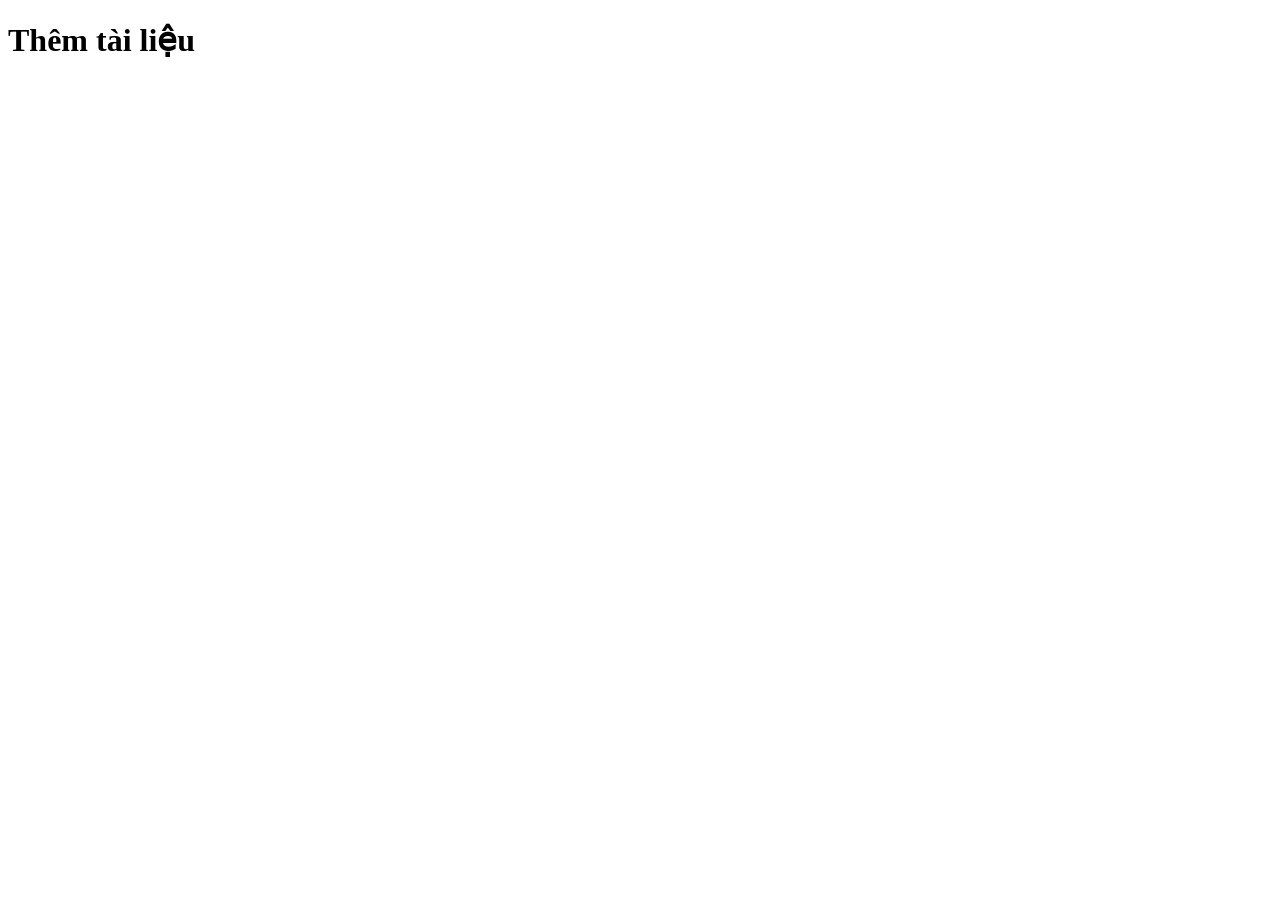
==== add.html @ 049c2d08 "[Khoi-Tao] Cau truc du an, data.js, storage.js, PLAN.md" ====
<!DOCTYPE html>
<html lang="vi">
<head>
  <meta charset="UTF-8">
  <meta name="viewport" content="width=device-width, initial-scale=1">
  <title>Thêm tài liệu - LHU Second Brain</title>
  <link rel="stylesheet" href="css/style.css">
  <link rel="stylesheet" href="css/detail.css">
</head>
<body>
  <!-- Chủ file: Tài. Đây chỉ là khung ban đầu do nhóm trưởng tạo. -->
  <!-- Navbar: copy từ docs/components.md khi Hiền push xong (KB-12) -->
  <header></header>

  <main>
    <h1>Thêm tài liệu</h1>
  </main>

  <footer></footer>

  <!-- Thứ tự nạp script BẮT BUỘC đúng theo mục 8 của PLAN.md; đường dẫn tương đối, không bắt đầu bằng "/" -->
  <script src="js/data.js"></script>
  <script src="js/storage.js"></script>
  <script src="js/add.js"></script>
</body>
</html>
---- css/style.css ----
/* style.css - Chủ file: Hiền. biến :root, layout, card, list, responsive. Tiền tố class: kb- */
---- css/detail.css ----
/* detail.css - Chủ file: Tài. riêng cho trang chi tiết và trang thêm. Tiền tố class: dt- */
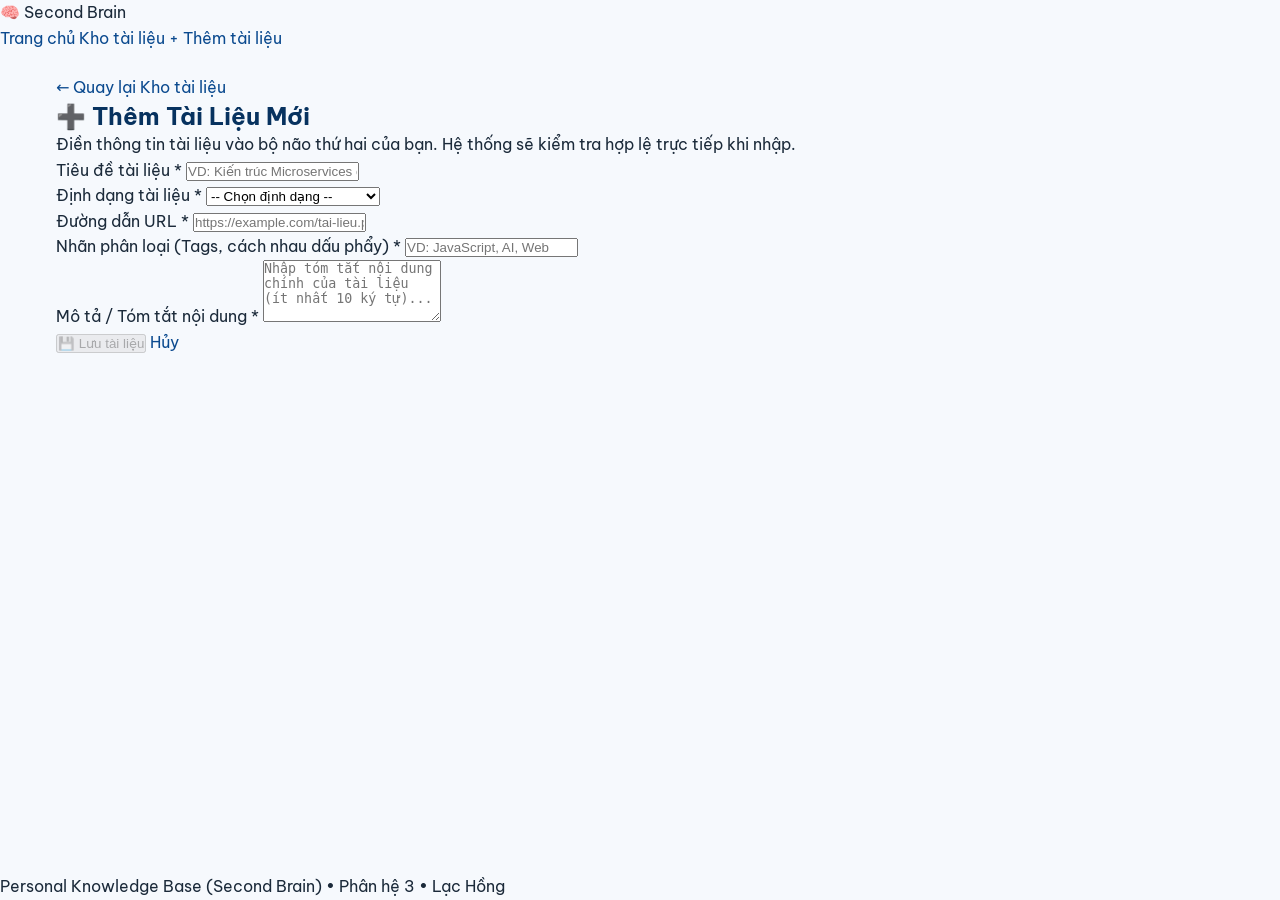
==== commit c42b8e9e: "Add files via upload" ====
--- a/add.html
+++ b/add.html
@@ -1,26 +1,96 @@
 <!DOCTYPE html>
 <html lang="vi">
 <head>
-  <meta charset="UTF-8">
-  <meta name="viewport" content="width=device-width, initial-scale=1">
-  <title>Thêm tài liệu - LHU Second Brain</title>
-  <link rel="stylesheet" href="css/style.css">
-  <link rel="stylesheet" href="css/detail.css">
+    <meta charset="UTF-8">
+    <meta name="viewport" content="width=device-width, initial-scale=1.0">
+    <title>Thêm tài liệu mới - Second Brain</title>
+    <link rel="stylesheet" href="css/style.css">
+    <link rel="stylesheet" href="css/detail.css">
 </head>
 <body>
-  <!-- Chủ file: Tài. Đây chỉ là khung ban đầu do nhóm trưởng tạo. -->
-  <!-- Navbar: copy từ docs/components.md khi Hiền push xong (KB-12) -->
-  <header></header>
+    <!-- Navbar đồng bộ -->
+    <header class="navbar">
+        <div class="logo">🧠 Second Brain</div>
+        <nav class="nav-links">
+            <a href="index.html">Trang chủ</a>
+            <a href="library.html">Kho tài liệu</a>
+            <a href="add.html" class="active">+ Thêm tài liệu</a>
+        </nav>
+    </header>
 
-  <main>
-    <h1>Thêm tài liệu</h1>
-  </main>
+    <main class="dt-container dt-add-container">
+        <div class="dt-breadcrumb">
+            <a href="library.html" class="dt-back-link">← Quay lại Kho tài liệu</a>
+        </div>
 
-  <footer></footer>
+        <section class="dt-card">
+            <h1 class="dt-title">➕ Thêm Tài Liệu Mới</h1>
+            <p class="dt-subtitle">Điền thông tin tài liệu vào bộ não thứ hai của bạn. Hệ thống sẽ kiểm tra hợp lệ trực tiếp khi nhập.</p>
 
-  <!-- Thứ tự nạp script BẮT BUỘC đúng theo mục 8 của PLAN.md; đường dẫn tương đối, không bắt đầu bằng "/" -->
-  <script src="js/data.js"></script>
-  <script src="js/storage.js"></script>
-  <script src="js/add.js"></script>
+            <!-- Form thêm tài liệu (KB-44) -->
+            <form id="dt-add-form" novalidate>
+                <div class="dt-form-grid">
+                    <!-- Tiêu đề (input text) -->
+                    <div class="dt-form-group">
+                        <label for="dt-title-input" class="dt-label">Tiêu đề tài liệu <span class="dt-req">*</span></label>
+                        <input type="text" id="dt-title-input" class="dt-input" required maxlength="150" placeholder="VD: Kiến trúc Microservices căn bản">
+                        <span id="dt-err-title" class="dt-error-msg"></span>
+                    </div>
+
+                    <!-- Định dạng (select) -->
+                    <div class="dt-form-group">
+                        <label for="dt-format-select" class="dt-label">Định dạng tài liệu <span class="dt-req">*</span></label>
+                        <select id="dt-format-select" class="dt-input" required>
+                            <option value="">-- Chọn định dạng --</option>
+                            <option value="PDF">📄 Tài liệu PDF</option>
+                            <option value="Video">🎥 Video bài giảng</option>
+                            <option value="Link">🔗 Liên kết bài viết (Link)</option>
+                        </select>
+                        <span id="dt-err-format" class="dt-error-msg"></span>
+                    </div>
+
+                    <!-- Đường dẫn URL (input url + Regex) -->
+                    <div class="dt-form-group">
+                        <label for="dt-url-input" class="dt-label">Đường dẫn URL <span class="dt-req">*</span></label>
+                        <input type="url" id="dt-url-input" class="dt-input" required maxlength="300" placeholder="https://example.com/tai-lieu.pdf">
+                        <span id="dt-err-url" class="dt-error-msg"></span>
+                    </div>
+
+                    <!-- Nhãn Tags (input text) -->
+                    <div class="dt-form-group">
+                        <label for="dt-tags-input" class="dt-label">Nhãn phân loại (Tags, cách nhau dấu phẩy) <span class="dt-req">*</span></label>
+                        <input type="text" id="dt-tags-input" class="dt-input" required maxlength="100" placeholder="VD: JavaScript, AI, Web">
+                        <span id="dt-err-tags" class="dt-error-msg"></span>
+                    </div>
+                </div>
+
+                <!-- Mô tả / Tóm tắt (textarea) -->
+                <div class="dt-form-group">
+                    <label for="dt-desc-textarea" class="dt-label">Mô tả / Tóm tắt nội dung <span class="dt-req">*</span></label>
+                    <textarea id="dt-desc-textarea" class="dt-textarea" rows="4" required maxlength="500" placeholder="Nhập tóm tắt nội dung chính của tài liệu (ít nhất 10 ký tự)..."></textarea>
+                    <span id="dt-err-desc" class="dt-error-msg"></span>
+                </div>
+
+                <div class="dt-form-actions">
+                    <!-- Nút Lưu bị vô hiệu cho đến khi form hợp lệ (KB-44) -->
+                    <button type="submit" id="dt-submit-doc-btn" class="dt-btn dt-btn-primary" disabled>
+                        💾 Lưu tài liệu
+                    </button>
+                    <a href="library.html" class="dt-btn dt-btn-outline">Hủy</a>
+                </div>
+            </form>
+        </section>
+    </main>
+
+    <div id="dt-toast" class="dt-toast" role="status" aria-live="polite"></div>
+
+    <footer class="footer">
+        <p>Personal Knowledge Base (Second Brain) • Phân hệ 3 • Lạc Hồng</p>
+    </footer>
+
+    <!-- Nạp script đúng thứ tự mục 8 PLAN.md -->
+    <script src="js/data.js"></script>
+    <script src="js/storage.js"></script>
+    <script src="js/add.js"></script>
 </body>
 </html>
--- a/css/style.css
+++ b/css/style.css
@@ -1 +1,100 @@
-/* style.css - Chủ file: Hiền. biến :root, layout, card, list, responsive. Tiền tố class: kb- */
+/* KB-11/14/15/16/17/18 · style.css (Hiền) · tiền tố class: kb- */
+@import url('https://fonts.googleapis.com/css2?family=Be+Vietnam+Pro:wght@400;500;600;700&display=swap');
+:root{
+  --kb-primary:#0b4a8f; --kb-primary-dark:#07325f; --kb-accent:#1e88e5; --kb-tint:#e8f1fb;
+  --kb-bg:#f6f9fd; --kb-surface:#fff; --kb-text:#1b2a3a; --kb-muted:#5f7185; --kb-border:#d5e1ee;
+  --kb-pdf:#c62828; --kb-video:#6a1b9a; --kb-link:#00796b;
+  --kb-ok:#2e7d32; --kb-err:#c62828;
+  --kb-radius:10px; --kb-radius-sm:6px; --kb-shadow:0 2px 8px rgba(11,74,143,.10); --kb-shadow-lg:0 8px 20px rgba(11,74,143,.18);
+  --kb-s1:.5rem; --kb-s2:1rem; --kb-s3:1.5rem; --kb-s4:2.5rem;
+  --kb-font:'Be Vietnam Pro',system-ui,-apple-system,'Segoe UI',Roboto,sans-serif;
+}
+*,*::before,*::after{box-sizing:border-box;margin:0;padding:0}
+body{font-family:var(--kb-font);color:var(--kb-text);background:var(--kb-bg);line-height:1.6;min-height:100vh;display:flex;flex-direction:column}
+main{flex:1;width:100%;max-width:1200px;margin:0 auto;padding:var(--kb-s3) var(--kb-s2)}
+a{color:var(--kb-primary);text-decoration:none} img{max-width:100%;display:block}
+h1,h2,h3{line-height:1.3;color:var(--kb-primary-dark)} h2{font-size:1.35rem;margin-bottom:var(--kb-s2)}
+:focus-visible{outline:3px solid var(--kb-accent);outline-offset:2px}
+
+/* Navbar */
+.kb-header{background:var(--kb-primary);position:sticky;top:0;z-index:50}
+.kb-nav{max-width:1200px;margin:0 auto;padding:.75rem var(--kb-s2);display:flex;align-items:center;justify-content:space-between;flex-wrap:wrap}
+.kb-brand{color:#fff;font-weight:700;font-size:1.15rem}
+.kb-nav__toggle{display:none}
+.kb-nav__burger{display:none;color:#fff;font-size:1.6rem;cursor:pointer;min-width:44px;min-height:44px;text-align:center;line-height:44px}
+.kb-nav__menu{display:flex;gap:var(--kb-s1);list-style:none}
+.kb-nav__menu a{color:#dbe9f8;padding:.5rem .9rem;border-radius:var(--kb-radius-sm);display:block;transition:background .2s}
+.kb-nav__menu a:hover,.kb-nav__menu a.kb-active{background:var(--kb-primary-dark);color:#fff}
+.kb-footer{background:var(--kb-primary-dark);color:#cfe0f3;text-align:center;padding:var(--kb-s3) var(--kb-s2);font-size:.9rem}
+
+/* Hero + widget (trang chủ) */
+.kb-hero{background:linear-gradient(135deg,var(--kb-primary),var(--kb-accent));color:#fff;border-radius:var(--kb-radius);padding:var(--kb-s4) var(--kb-s3);margin-bottom:var(--kb-s3)}
+.kb-hero h1{color:#fff;font-size:1.9rem;margin-bottom:var(--kb-s1)}
+.kb-hero p{margin-bottom:var(--kb-s2);max-width:60ch}
+.kb-hero__search{display:flex;gap:var(--kb-s1);max-width:560px}
+.kb-widgets{display:grid;grid-template-columns:repeat(3,1fr);gap:var(--kb-s3)}
+.kb-widget{background:var(--kb-surface);border:1px solid var(--kb-border);border-radius:var(--kb-radius);padding:var(--kb-s2);box-shadow:var(--kb-shadow)}
+.kb-widget ul{list-style:none;display:grid;gap:var(--kb-s1)}
+.kb-widget li{padding:.4rem 0;border-bottom:1px solid var(--kb-border)}
+
+/* Thanh công cụ */
+.kb-toolbar{display:flex;gap:var(--kb-s1);flex-wrap:wrap;align-items:center;background:var(--kb-surface);border:1px solid var(--kb-border);border-radius:var(--kb-radius);padding:var(--kb-s2);margin-bottom:var(--kb-s2)}
+.kb-input,.kb-select{font:inherit;padding:.6rem .8rem;border:1px solid var(--kb-border);border-radius:var(--kb-radius-sm);background:#fff;min-height:44px}
+.kb-input{flex:1 1 240px} .kb-input:focus,.kb-select:focus{border-color:var(--kb-accent)}
+.kb-btn{font:inherit;font-weight:600;padding:.6rem 1.1rem;min-height:44px;border:0;border-radius:var(--kb-radius-sm);background:var(--kb-primary);color:#fff;cursor:pointer;transition:background .2s}
+.kb-btn:hover{background:var(--kb-primary-dark)} .kb-btn:disabled{opacity:.5;cursor:not-allowed}
+.kb-btn--ghost{background:var(--kb-tint);color:var(--kb-primary)} .kb-btn--ghost:hover{background:var(--kb-border)}
+.kb-btn--active{background:var(--kb-primary);color:#fff}
+.kb-view-toggle{display:flex;gap:4px}
+.kb-result-count{color:var(--kb-muted);margin:var(--kb-s1) 0 var(--kb-s2)}
+
+/* Chip tag */
+.kb-chips{display:flex;flex-wrap:wrap;gap:var(--kb-s1);margin-bottom:var(--kb-s1)}
+.kb-chip{font:inherit;font-size:.85rem;padding:.35rem .85rem;min-height:36px;border:1px solid var(--kb-border);border-radius:999px;background:#fff;color:var(--kb-primary);cursor:pointer;transition:all .2s}
+.kb-chip:hover{background:var(--kb-tint);border-color:var(--kb-accent)}
+.kb-chip--active{background:var(--kb-primary);border-color:var(--kb-primary);color:#fff}
+
+/* Badge định dạng */
+.kb-badge{display:inline-block;font-size:.75rem;font-weight:700;padding:.15rem .6rem;border-radius:4px;color:#fff;background:var(--kb-primary)}
+.kb-badge--pdf{background:var(--kb-pdf)} .kb-badge--video{background:var(--kb-video)} .kb-badge--link{background:var(--kb-link)}
+
+/* Card view (mặc định) – CSS Grid */
+.kb-doc-container{display:grid;grid-template-columns:repeat(3,1fr);gap:var(--kb-s3)}
+.kb-card{background:var(--kb-surface);border:1px solid var(--kb-border);border-radius:var(--kb-radius);padding:var(--kb-s2);box-shadow:var(--kb-shadow);display:flex;flex-direction:column;gap:var(--kb-s1);transition:transform .2s,box-shadow .2s}
+.kb-card:hover{transform:translateY(-3px);box-shadow:var(--kb-shadow-lg)}
+.kb-card__title{font-size:1.05rem} .kb-card__title a{color:inherit}
+.kb-card__desc{color:var(--kb-muted);font-size:.92rem;display:-webkit-box;-webkit-line-clamp:2;-webkit-box-orient:vertical;overflow:hidden}
+.kb-card__tags{list-style:none;display:flex;flex-wrap:wrap;gap:4px}
+.kb-tag{font-size:.75rem;background:var(--kb-tint);color:var(--kb-primary);padding:.1rem .55rem;border-radius:999px}
+.kb-card__meta{margin-top:auto;display:flex;justify-content:space-between;font-size:.8rem;color:var(--kb-muted)}
+
+/* List view (Flexbox) – thêm class lên #doc-container */
+.kb-doc-container.kb-view-list{display:flex;flex-direction:column;gap:var(--kb-s1)}
+.kb-view-list .kb-card{flex-direction:row;align-items:center;flex-wrap:wrap;gap:var(--kb-s2);padding:.75rem var(--kb-s2)}
+.kb-view-list .kb-card__title{flex:1 1 220px;min-width:0}
+.kb-view-list .kb-card__desc{display:none}
+.kb-view-list .kb-card__meta{margin-top:0;gap:var(--kb-s2);justify-content:flex-start}
+.kb-view-list .kb-card:hover{transform:none}
+
+/* Trạng thái rỗng + toast */
+.kb-empty{grid-column:1/-1;text-align:center;padding:var(--kb-s4) var(--kb-s2);background:var(--kb-surface);border:2px dashed var(--kb-border);border-radius:var(--kb-radius);color:var(--kb-muted)}
+.kb-empty p{margin-bottom:var(--kb-s2)}
+.kb-toast{position:fixed;bottom:1.25rem;left:50%;transform:translateX(-50%);padding:.75rem 1.25rem;border-radius:var(--kb-radius-sm);color:#fff;box-shadow:var(--kb-shadow-lg);z-index:100;animation:kb-pop .25s ease}
+.kb-toast--success{background:var(--kb-ok)} .kb-toast--error{background:var(--kb-err)}
+@keyframes kb-pop{from{opacity:0;transform:translate(-50%,10px)}to{opacity:1;transform:translate(-50%,0)}}
+@media (prefers-reduced-motion:reduce){*{transition:none!important;animation:none!important}}
+
+/* Responsive */
+@media (max-width:1024px){.kb-doc-container{grid-template-columns:repeat(2,1fr)}.kb-widgets{grid-template-columns:1fr 1fr}}
+@media (max-width:768px){
+  .kb-nav__burger{display:block}
+  .kb-nav__menu{display:none;flex-direction:column;width:100%;padding-top:var(--kb-s1)}
+  .kb-nav__toggle:checked ~ .kb-nav__menu{display:flex}
+  .kb-toolbar{flex-direction:column;align-items:stretch}
+  .kb-view-toggle .kb-btn{flex:1}
+}
+@media (max-width:600px){
+  .kb-doc-container,.kb-widgets{grid-template-columns:1fr}
+  .kb-hero{padding:var(--kb-s3) var(--kb-s2)} .kb-hero h1{font-size:1.5rem}
+  .kb-hero__search{flex-direction:column}
+}
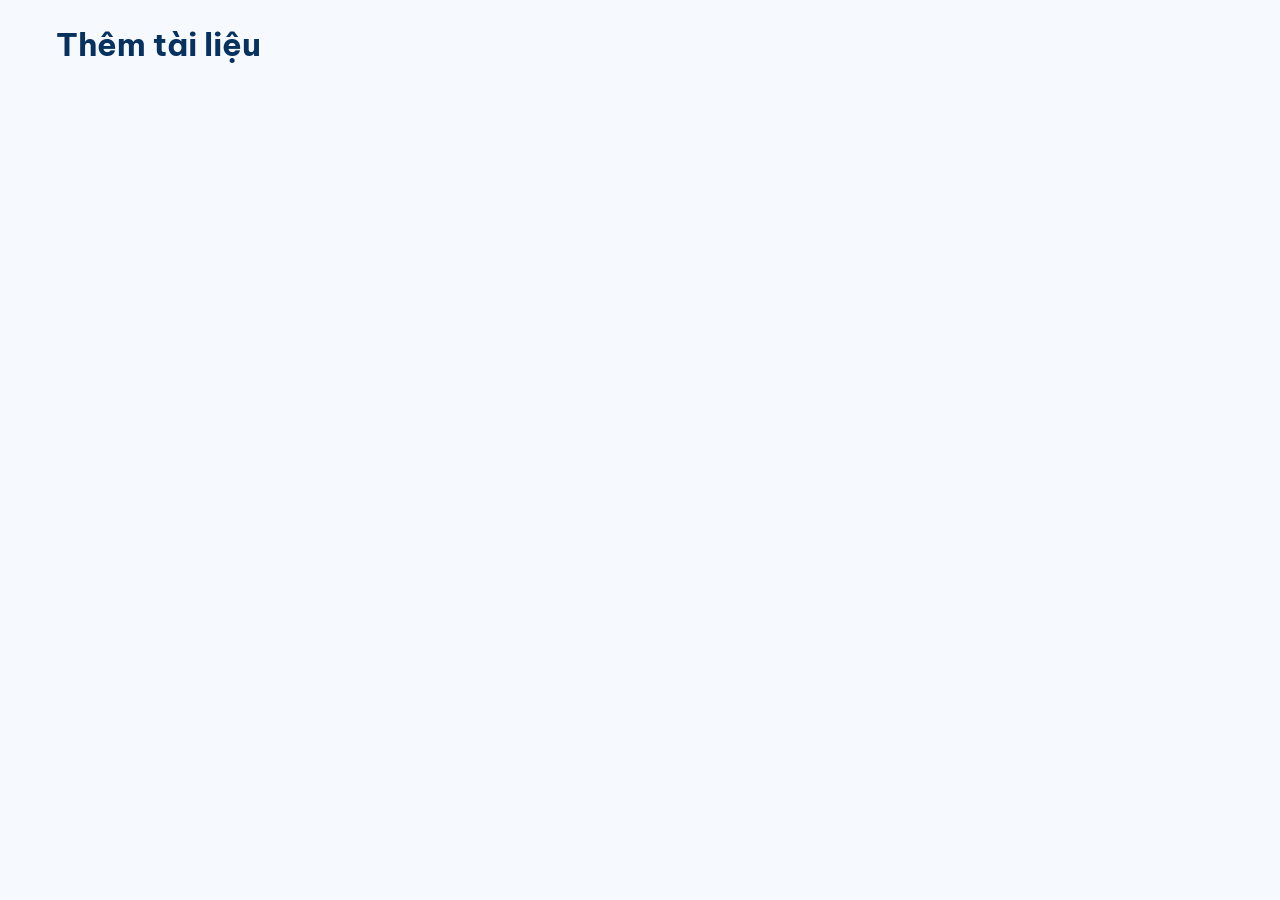
==== commit 45bfac48: "Giải quyết xung đột khi merge main (KB-10 → KB-13)" ====
--- a/add.html
+++ b/add.html
@@ -1,96 +1,26 @@
 <!DOCTYPE html>
 <html lang="vi">
 <head>
-    <meta charset="UTF-8">
-    <meta name="viewport" content="width=device-width, initial-scale=1.0">
-    <title>Thêm tài liệu mới - Second Brain</title>
-    <link rel="stylesheet" href="css/style.css">
-    <link rel="stylesheet" href="css/detail.css">
+  <meta charset="UTF-8">
+  <meta name="viewport" content="width=device-width, initial-scale=1">
+  <title>Thêm tài liệu - LHU Second Brain</title>
+  <link rel="stylesheet" href="css/style.css">
+  <link rel="stylesheet" href="css/detail.css">
 </head>
 <body>
-    <!-- Navbar đồng bộ -->
-    <header class="navbar">
-        <div class="logo">🧠 Second Brain</div>
-        <nav class="nav-links">
-            <a href="index.html">Trang chủ</a>
-            <a href="library.html">Kho tài liệu</a>
-            <a href="add.html" class="active">+ Thêm tài liệu</a>
-        </nav>
-    </header>
+  <!-- Chủ file: Tài. Đây chỉ là khung ban đầu do nhóm trưởng tạo. -->
+  <!-- Navbar: copy từ docs/components.md khi Hiền push xong (KB-12) -->
+  <header></header>
 
-    <main class="dt-container dt-add-container">
-        <div class="dt-breadcrumb">
-            <a href="library.html" class="dt-back-link">← Quay lại Kho tài liệu</a>
-        </div>
+  <main>
+    <h1>Thêm tài liệu</h1>
+  </main>
 
-        <section class="dt-card">
-            <h1 class="dt-title">➕ Thêm Tài Liệu Mới</h1>
-            <p class="dt-subtitle">Điền thông tin tài liệu vào bộ não thứ hai của bạn. Hệ thống sẽ kiểm tra hợp lệ trực tiếp khi nhập.</p>
+  <footer></footer>
 
-            <!-- Form thêm tài liệu (KB-44) -->
-            <form id="dt-add-form" novalidate>
-                <div class="dt-form-grid">
-                    <!-- Tiêu đề (input text) -->
-                    <div class="dt-form-group">
-                        <label for="dt-title-input" class="dt-label">Tiêu đề tài liệu <span class="dt-req">*</span></label>
-                        <input type="text" id="dt-title-input" class="dt-input" required maxlength="150" placeholder="VD: Kiến trúc Microservices căn bản">
-                        <span id="dt-err-title" class="dt-error-msg"></span>
-                    </div>
-
-                    <!-- Định dạng (select) -->
-                    <div class="dt-form-group">
-                        <label for="dt-format-select" class="dt-label">Định dạng tài liệu <span class="dt-req">*</span></label>
-                        <select id="dt-format-select" class="dt-input" required>
-                            <option value="">-- Chọn định dạng --</option>
-                            <option value="PDF">📄 Tài liệu PDF</option>
-                            <option value="Video">🎥 Video bài giảng</option>
-                            <option value="Link">🔗 Liên kết bài viết (Link)</option>
-                        </select>
-                        <span id="dt-err-format" class="dt-error-msg"></span>
-                    </div>
-
-                    <!-- Đường dẫn URL (input url + Regex) -->
-                    <div class="dt-form-group">
-                        <label for="dt-url-input" class="dt-label">Đường dẫn URL <span class="dt-req">*</span></label>
-                        <input type="url" id="dt-url-input" class="dt-input" required maxlength="300" placeholder="https://example.com/tai-lieu.pdf">
-                        <span id="dt-err-url" class="dt-error-msg"></span>
-                    </div>
-
-                    <!-- Nhãn Tags (input text) -->
-                    <div class="dt-form-group">
-                        <label for="dt-tags-input" class="dt-label">Nhãn phân loại (Tags, cách nhau dấu phẩy) <span class="dt-req">*</span></label>
-                        <input type="text" id="dt-tags-input" class="dt-input" required maxlength="100" placeholder="VD: JavaScript, AI, Web">
-                        <span id="dt-err-tags" class="dt-error-msg"></span>
-                    </div>
-                </div>
-
-                <!-- Mô tả / Tóm tắt (textarea) -->
-                <div class="dt-form-group">
-                    <label for="dt-desc-textarea" class="dt-label">Mô tả / Tóm tắt nội dung <span class="dt-req">*</span></label>
-                    <textarea id="dt-desc-textarea" class="dt-textarea" rows="4" required maxlength="500" placeholder="Nhập tóm tắt nội dung chính của tài liệu (ít nhất 10 ký tự)..."></textarea>
-                    <span id="dt-err-desc" class="dt-error-msg"></span>
-                </div>
-
-                <div class="dt-form-actions">
-                    <!-- Nút Lưu bị vô hiệu cho đến khi form hợp lệ (KB-44) -->
-                    <button type="submit" id="dt-submit-doc-btn" class="dt-btn dt-btn-primary" disabled>
-                        💾 Lưu tài liệu
-                    </button>
-                    <a href="library.html" class="dt-btn dt-btn-outline">Hủy</a>
-                </div>
-            </form>
-        </section>
-    </main>
-
-    <div id="dt-toast" class="dt-toast" role="status" aria-live="polite"></div>
-
-    <footer class="footer">
-        <p>Personal Knowledge Base (Second Brain) • Phân hệ 3 • Lạc Hồng</p>
-    </footer>
-
-    <!-- Nạp script đúng thứ tự mục 8 PLAN.md -->
-    <script src="js/data.js"></script>
-    <script src="js/storage.js"></script>
-    <script src="js/add.js"></script>
+  <!-- Thứ tự nạp script BẮT BUỘC đúng theo mục 8 của PLAN.md; đường dẫn tương đối, không bắt đầu bằng "/" -->
+  <script src="js/data.js"></script>
+  <script src="js/storage.js"></script>
+  <script src="js/add.js"></script>
 </body>
 </html>
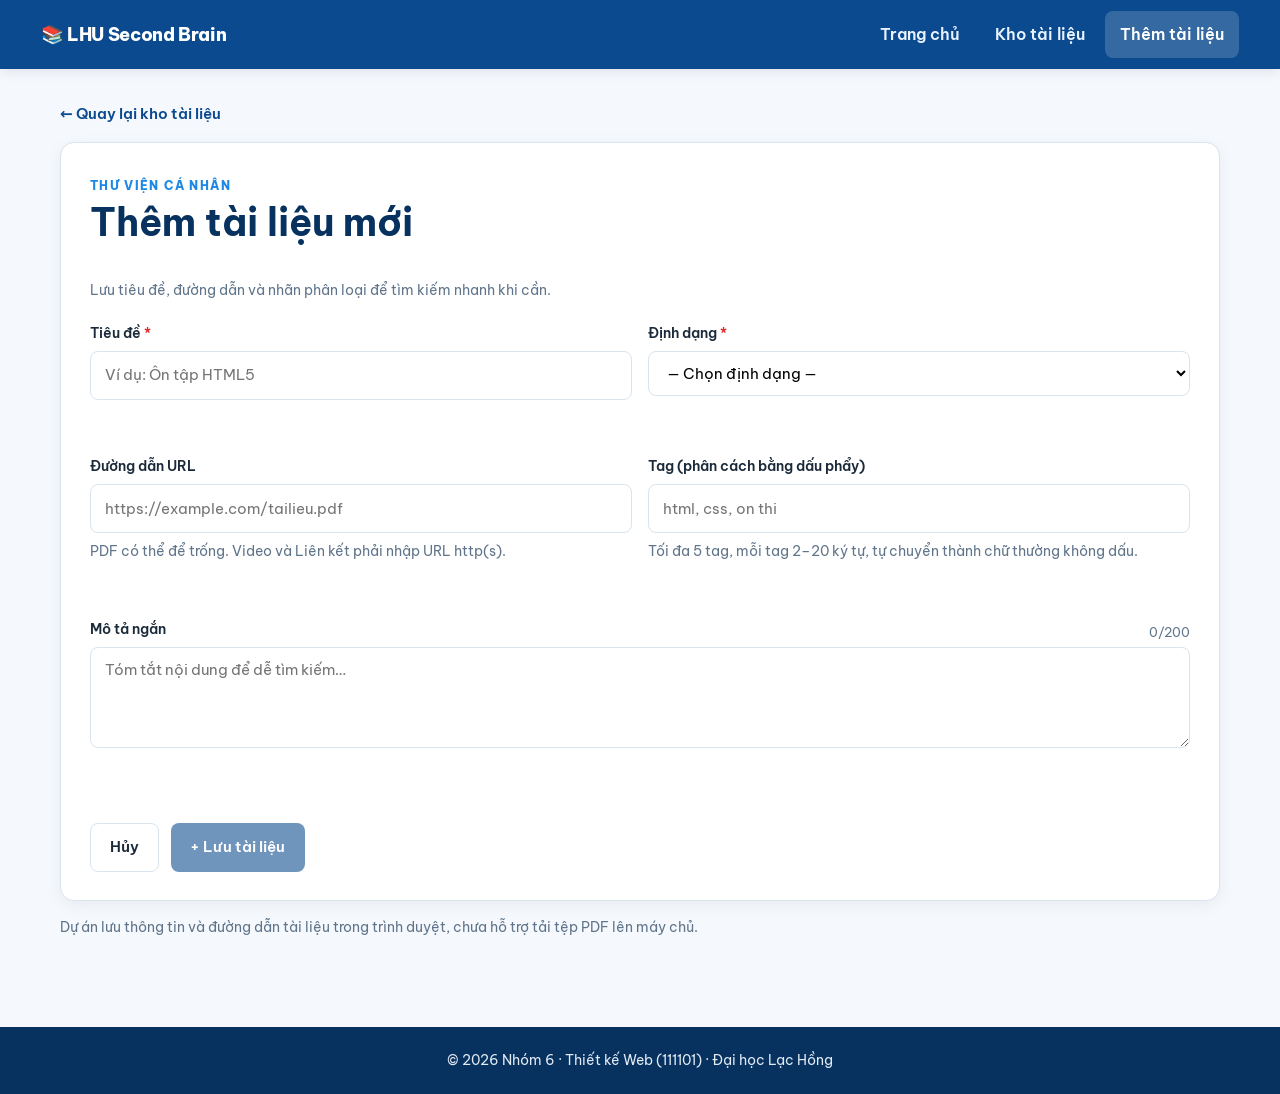
==== commit 4b51dfeb: "sua html" ====
--- a/add.html
+++ b/add.html
@@ -3,22 +3,78 @@
 <head>
   <meta charset="UTF-8">
   <meta name="viewport" content="width=device-width, initial-scale=1">
-  <title>Thêm tài liệu - LHU Second Brain</title>
+  <meta name="description" content="Thêm PDF, video hoặc liên kết học tập vào kho tài liệu cá nhân.">
+  <title>Thêm tài liệu | LHU Second Brain</title>
   <link rel="stylesheet" href="css/style.css">
   <link rel="stylesheet" href="css/detail.css">
 </head>
 <body>
-  <!-- Chủ file: Tài. Đây chỉ là khung ban đầu do nhóm trưởng tạo. -->
-  <!-- Navbar: copy từ docs/components.md khi Hiền push xong (KB-12) -->
-  <header></header>
-
+  <header class="kb-header">
+    <nav class="kb-nav" aria-label="Điều hướng chính">
+      <a class="kb-brand" href="index.html">📚 LHU Second Brain</a>
+      <input type="checkbox" class="kb-nav__toggle" id="kb-nav-toggle" aria-label="Hiển thị menu điều hướng">
+      <label class="kb-nav__burger" for="kb-nav-toggle" aria-hidden="true">☰</label>
+      <ul class="kb-nav__menu">
+        <li><a href="index.html">Trang chủ</a></li>
+        <li><a href="library.html">Kho tài liệu</a></li>
+        <li><a href="add.html" class="kb-active" aria-current="page">Thêm tài liệu</a></li>
+      </ul>
+    </nav>
+  </header>
   <main>
-    <h1>Thêm tài liệu</h1>
+    <div class="dt-container dt-add-container">
+      <nav class="dt-breadcrumb" aria-label="Đường dẫn trang"><a class="dt-back-link" href="library.html">← Quay lại kho tài liệu</a></nav>
+      <section class="dt-card" aria-labelledby="dt-add-heading">
+        <span class="kb-section-label">THƯ VIỆN CÁ NHÂN</span>
+        <h1 id="dt-add-heading">Thêm tài liệu mới</h1>
+        <p class="dt-subtitle">Lưu tiêu đề, đường dẫn và nhãn phân loại để tìm kiếm nhanh khi cần.</p>
+        <form id="dt-add-form" novalidate>
+          <div class="dt-form-grid">
+            <div class="dt-form-group">
+              <label class="dt-label" for="dt-title-input">Tiêu đề <span class="dt-req">*</span></label>
+              <input id="dt-title-input" name="title" class="dt-input" type="text" minlength="3" maxlength="100" placeholder="Ví dụ: Ôn tập HTML5" required>
+              <p id="dt-err-title" class="dt-error-msg" role="alert"></p>
+            </div>
+            <div class="dt-form-group">
+              <label class="dt-label" for="dt-format-select">Định dạng <span class="dt-req">*</span></label>
+              <select id="dt-format-select" name="type" class="dt-input" required>
+                <option value="">— Chọn định dạng —</option>
+                <option value="pdf">PDF</option>
+                <option value="video">Video</option>
+                <option value="link">Liên kết</option>
+              </select>
+              <p id="dt-err-format" class="dt-error-msg" role="alert"></p>
+            </div>
+            <div class="dt-form-group">
+              <label class="dt-label" for="dt-url-input">Đường dẫn URL <span id="dt-url-req" class="dt-req"></span></label>
+              <input id="dt-url-input" name="url" class="dt-input" type="url" maxlength="2000" inputmode="url" placeholder="https://example.com/tailieu.pdf">
+              <p class="dt-field-hint">PDF có thể để trống. Video và Liên kết phải nhập URL http(s).</p>
+              <p id="dt-err-url" class="dt-error-msg" role="alert"></p>
+            </div>
+            <div class="dt-form-group">
+              <label class="dt-label" for="dt-tags-input">Tag (phân cách bằng dấu phẩy)</label>
+              <input id="dt-tags-input" name="tags" class="dt-input" type="text" maxlength="200" placeholder="html, css, on thi">
+              <p class="dt-field-hint">Tối đa 5 tag, mỗi tag 2–20 ký tự, tự chuyển thành chữ thường không dấu.</p>
+              <p id="dt-err-tags" class="dt-error-msg" role="alert"></p>
+            </div>
+          </div>
+          <div class="dt-form-group">
+            <div class="dt-field-head"><label class="dt-label" for="dt-desc-textarea">Mô tả ngắn</label><span id="dt-desc-counter" class="dt-counter">0/200</span></div>
+            <textarea id="dt-desc-textarea" name="description" class="dt-textarea" maxlength="200" rows="4" placeholder="Tóm tắt nội dung để dễ tìm kiếm…"></textarea>
+            <p id="dt-err-desc" class="dt-error-msg" role="alert"></p>
+          </div>
+          <p id="dt-form-message" class="dt-form-message" role="status" aria-live="polite"></p>
+          <div class="dt-form-actions">
+            <a class="dt-btn dt-btn-outline" href="library.html">Hủy</a>
+            <button class="dt-btn dt-btn-primary" id="dt-submit-doc-btn" type="submit" disabled>+ Lưu tài liệu</button>
+          </div>
+        </form>
+      </section>
+      <p class="dt-field-hint dt-add-note">Dự án lưu thông tin và đường dẫn tài liệu trong trình duyệt, chưa hỗ trợ tải tệp PDF lên máy chủ.</p>
+    </div>
   </main>
-
-  <footer></footer>
-
-  <!-- Thứ tự nạp script BẮT BUỘC đúng theo mục 8 của PLAN.md; đường dẫn tương đối, không bắt đầu bằng "/" -->
+  <div id="dt-toast" class="dt-toast" role="status" aria-live="polite"></div>
+  <footer class="kb-footer"><p>© 2026 Nhóm 6 · Thiết kế Web (111101) · Đại học Lạc Hồng</p></footer>
   <script src="js/data.js"></script>
   <script src="js/storage.js"></script>
   <script src="js/add.js"></script>
--- a/css/style.css
+++ b/css/style.css
@@ -1,100 +1,128 @@
-/* KB-11/14/15/16/17/18 · style.css (Hiền) · tiền tố class: kb- */
-@import url('https://fonts.googleapis.com/css2?family=Be+Vietnam+Pro:wght@400;500;600;700&display=swap');
-:root{
-  --kb-primary:#0b4a8f; --kb-primary-dark:#07325f; --kb-accent:#1e88e5; --kb-tint:#e8f1fb;
-  --kb-bg:#f6f9fd; --kb-surface:#fff; --kb-text:#1b2a3a; --kb-muted:#5f7185; --kb-border:#d5e1ee;
-  --kb-pdf:#c62828; --kb-video:#6a1b9a; --kb-link:#00796b;
-  --kb-ok:#2e7d32; --kb-err:#c62828;
-  --kb-radius:10px; --kb-radius-sm:6px; --kb-shadow:0 2px 8px rgba(11,74,143,.10); --kb-shadow-lg:0 8px 20px rgba(11,74,143,.18);
+/* KB-11..18 + giao diện tích hợp js/ui.js hiện hành. Chỉ dùng tiền tố kb- cho class mới. */
+@import url('https://fonts.googleapis.com/css2?family=Be+Vietnam+Pro:wght@400;500;600;700;800&display=swap');
+:root {
+  --kb-primary:#0b4a8f; --kb-primary-dark:#07325f; --kb-accent:#1e88e5;
+  --kb-tint:#e8f1fb; --kb-bg:#f5f8fc; --kb-surface:#fff; --kb-text:#1b2a3a;
+  --kb-muted:#60758b; --text-muted:var(--kb-muted); --kb-border:#d9e4ef; --kb-pdf:#c62828;
+  --kb-video:#6a1b9a; --kb-link:#00796b; --kb-ok:#2e7d32; --kb-err:#c62828;
+  --kb-radius:14px; --kb-radius-sm:9px;
+  --kb-shadow:0 4px 16px rgba(10,46,89,.06);
+  --kb-shadow-lg:0 16px 34px rgba(10,46,89,.14);
   --kb-s1:.5rem; --kb-s2:1rem; --kb-s3:1.5rem; --kb-s4:2.5rem;
-  --kb-font:'Be Vietnam Pro',system-ui,-apple-system,'Segoe UI',Roboto,sans-serif;
+  --kb-font:'Be Vietnam Pro',system-ui,-apple-system,'Segoe UI',sans-serif;
 }
-*,*::before,*::after{box-sizing:border-box;margin:0;padding:0}
-body{font-family:var(--kb-font);color:var(--kb-text);background:var(--kb-bg);line-height:1.6;min-height:100vh;display:flex;flex-direction:column}
-main{flex:1;width:100%;max-width:1200px;margin:0 auto;padding:var(--kb-s3) var(--kb-s2)}
-a{color:var(--kb-primary);text-decoration:none} img{max-width:100%;display:block}
-h1,h2,h3{line-height:1.3;color:var(--kb-primary-dark)} h2{font-size:1.35rem;margin-bottom:var(--kb-s2)}
-:focus-visible{outline:3px solid var(--kb-accent);outline-offset:2px}
+*,*::before,*::after{box-sizing:border-box}
+html{scroll-behavior:smooth}
+body{font-family:var(--kb-font);background:var(--kb-bg);color:var(--kb-text);line-height:1.6;min-height:100vh;display:flex;flex-direction:column;margin:0}
+h1,h2,h3,p{margin-top:0}h1,h2,h3{line-height:1.32;color:var(--kb-primary-dark)}
+h1{font-size:clamp(1.75rem,3.5vw,2.35rem)}h2{font-size:1.2rem}
+main{width:min(100%,1240px);padding:clamp(1rem,3vw,2rem);margin-inline:auto;flex:1}
+a{text-decoration:none;color:var(--kb-primary)}a:hover{text-decoration:underline}img{max-width:100%;display:block}
+button,input,select{font:inherit}button{cursor:pointer}
+:focus-visible{outline:3px solid var(--kb-accent);outline-offset:3px}
+.kb-sr-only{position:absolute;width:1px;height:1px;padding:0;margin:-1px;overflow:hidden;clip:rect(0,0,0,0);white-space:nowrap;border:0}
+.kb-header{background:var(--kb-primary);position:sticky;top:0;z-index:50;box-shadow:0 2px 12px rgba(4,28,62,.1)}
+.kb-nav{max-width:1240px;margin:auto;padding:.7rem 1.3rem;display:flex;align-items:center;justify-content:space-between;gap:1rem;flex-wrap:wrap}
+.kb-brand{font-weight:800;color:white;font-size:1.14rem;letter-spacing:-.02em}.kb-brand:hover{color:white;text-decoration:none}
+.kb-nav__toggle{position:absolute;opacity:0;width:1px;height:1px}
+.kb-nav__burger{display:none;align-items:center;justify-content:center;color:#fff;font-size:1.55rem;min-width:44px;min-height:44px;cursor:pointer}
+.kb-nav__toggle:focus-visible + .kb-nav__burger{outline:3px solid #fff;outline-offset:3px}
+.kb-nav__menu{display:flex;align-items:center;gap:.3rem;list-style:none;margin:0;padding:0}
+.kb-nav__menu a{display:block;color:#e8f3ff;border-radius:8px;font-weight:600;padding:.65rem .95rem;transition:background .2s ease}
+.kb-nav__menu a:hover,.kb-nav__menu a.kb-active{background:rgba(255,255,255,.17);color:white;text-decoration:none}
+.kb-footer{margin-top:2.5rem;background:var(--kb-primary-dark);color:#e2eaf4;text-align:center;padding:1.4rem 1rem;font-size:.85rem}.kb-footer p{margin:0}
+.kb-section-label,.kb-hero__eyebrow{font-size:.72rem;font-weight:800;letter-spacing:.12em;color:var(--kb-accent)}
+.kb-hero{position:relative;overflow:hidden;padding:clamp(2rem,5vw,4.2rem);border-radius:22px;background:linear-gradient(115deg,#07325f 3%,#0b4a8f 52%,#1586dc);color:white;margin-bottom:2rem;box-shadow:var(--kb-shadow-lg)}
+.kb-hero::after{content:'';position:absolute;width:380px;height:380px;right:-130px;top:-190px;border-radius:50%;background:rgba(255,255,255,.06);pointer-events:none}
+.kb-hero h1{font-size:clamp(2rem,4.6vw,3.4rem);max-width:770px;color:#fff;margin:.55rem 0 .9rem;letter-spacing:-.035em}
+.kb-hero p{color:#deebf8;max-width:630px;font-size:clamp(.9rem,1.5vw,1rem);margin-bottom:1.65rem}
+.kb-hero__eyebrow{color:#bbdcfb}
+.kb-hero__search{display:flex;gap:.65rem;max-width:660px;position:relative;z-index:1}
+.kb-hero__search .kb-input{min-width:0;flex:1}
+.kb-hero__link{display:inline-block;color:white;font-weight:700;margin-top:1.3rem}.kb-hero__link:hover{color:white}
+.kb-btn{display:inline-flex;align-items:center;justify-content:center;gap:.35rem;min-height:44px;padding:.68rem 1.1rem;border:1px solid transparent;border-radius:var(--kb-radius-sm);background:var(--kb-primary);color:white;font-weight:700;text-decoration:none;transition:background .2s,box-shadow .2s,transform .2s}
+.kb-btn:hover{background:var(--kb-primary-dark);text-decoration:none;color:white}
+.kb-btn--light{background:#fff;color:var(--kb-primary)}.kb-btn--light:hover{background:#eaf3ff;color:var(--kb-primary)}
+.kb-btn--ghost{background:var(--kb-tint);color:var(--kb-primary)}.kb-btn--ghost:hover{background:#d8e8f9;color:var(--kb-primary)}
+.kb-btn--active{background:var(--kb-primary);color:#fff}
+.kb-section-heading,.kb-widget__heading{display:flex;justify-content:space-between;align-items:center;gap:1rem;margin-bottom:1rem}
+.kb-section-heading h2,.kb-widget__heading h2{margin:.15rem 0 0}
+.kb-text-link{font-size:.83rem;font-weight:700;white-space:nowrap}
+.kb-stats{display:grid;grid-template-columns:repeat(4,minmax(0,1fr));gap:1rem;margin-bottom:2rem}
+.kb-stat{min-width:0;border:1px solid var(--kb-border);background:#fff;padding:1.3rem;border-radius:var(--kb-radius);box-shadow:var(--kb-shadow)}
+.kb-stat__value{display:block;font-size:clamp(1.7rem,3vw,2.4rem);font-weight:800;color:var(--kb-primary-dark);line-height:1.2}
+.kb-stat__label{display:block;color:var(--kb-muted);font-size:.87rem;margin-top:.4rem}
+.kb-home-sections{display:grid;grid-template-columns:repeat(2,minmax(0,1fr));gap:1.3rem}
+.kb-widget{min-width:0;background:#fff;border:1px solid var(--kb-border);padding:1.25rem;border-radius:var(--kb-radius);box-shadow:var(--kb-shadow)}
+.kb-home-list{display:grid;gap:.7rem}.kb-home-list .doc-card{box-shadow:none;min-height:auto;padding:1rem;border-radius:10px}
+.kb-home-list .doc-title{font-size:.96rem}.kb-home-list .doc-snippet{-webkit-line-clamp:1}
+.kb-loading{color:var(--kb-muted);font-size:.9rem;margin:0}
+.kb-page-head{display:flex;align-items:center;justify-content:space-between;gap:1.5rem;margin-bottom:1.4rem}
+.kb-page-head h1{margin:.25rem 0}.kb-page-head p{color:var(--kb-muted);margin:.4rem 0 0}
+.kb-add-link{white-space:nowrap}
+.kb-library-panel{background:var(--kb-surface);border:1px solid var(--kb-border);padding:1.15rem;border-radius:var(--kb-radius);margin-bottom:1.3rem;box-shadow:var(--kb-shadow)}
+.kb-toolbar{display:grid;grid-template-columns:minmax(240px,1.8fr) minmax(150px,1fr) minmax(150px,1fr);gap:1rem;align-items:end}
+.kb-field-label{display:block;color:var(--kb-muted);font-size:.79rem;font-weight:700;margin-bottom:.45rem}
+.kb-input,.kb-select{display:block;width:100%;min-width:0;min-height:46px;padding:.68rem .85rem;border:1px solid var(--kb-border);border-radius:var(--kb-radius-sm);background:white;color:var(--kb-text)}
+.kb-input:focus,.kb-select:focus{border-color:var(--kb-accent)}
+.kb-filter-row{display:flex;gap:.85rem;align-items:flex-start;flex-wrap:wrap;border-top:1px solid var(--kb-border);padding-top:1rem;margin-top:1.1rem}
+.kb-filter-row>.kb-field-label{margin-top:.37rem}
+.kb-chips{display:flex;flex-wrap:wrap;gap:.45rem;flex:1}
+.kb-chip{display:inline-flex;align-items:center;justify-content:center;min-height:44px;padding:.42rem .85rem;border-radius:999px;border:1px solid var(--kb-border);background:#fff;color:var(--kb-primary);font-size:.8rem;font-weight:700;transition:background .18s,color .18s,border-color .18s}
+.kb-chip:hover{background:var(--kb-tint);border-color:var(--kb-accent)}
+.kb-chip--active,.kb-chip--active:hover{background:var(--kb-primary);color:white;border-color:var(--kb-primary)}
+.kb-result-row{display:flex;align-items:center;justify-content:space-between;gap:1rem;border-top:1px solid var(--kb-border);padding-top:1rem;margin-top:1rem}
+.kb-result-count{color:var(--kb-muted);font-size:.87rem;margin:0}
+.kb-view-toggle{display:flex;gap:.35rem}.kb-view-toggle .kb-btn{font-size:.83rem;padding:.5rem .75rem;min-height:44px}
+/* Grid Card view: tương thích cả .kb-card (HTML cũ) và .doc-card (js/ui.js hiện hành). */
+.kb-doc-container,.documents-container.card-view{display:grid;grid-template-columns:repeat(3,minmax(0,1fr));gap:1.1rem}
+.kb-doc-container>.doc-card,.documents-container.card-view>.doc-card,.kb-card{min-width:0;background:var(--kb-surface);border:1px solid var(--kb-border);border-radius:var(--kb-radius);padding:1.25rem;box-shadow:var(--kb-shadow);display:flex;flex-direction:column;gap:.75rem;transition:transform .2s ease,box-shadow .2s ease,border-color .2s ease}
+.doc-card{cursor:pointer}.doc-card:hover,.kb-card:hover{transform:translateY(-3px);box-shadow:var(--kb-shadow-lg);border-color:#a8c8e7}
+.doc-card:focus-visible{outline:3px solid var(--kb-accent);outline-offset:2px}
+.doc-meta{display:flex;align-items:center;justify-content:space-between;gap:.5rem;flex-wrap:wrap}
+.kb-badge,.doc-badge{align-self:flex-start;display:inline-block;border-radius:7px;padding:.23rem .65rem;color:white;font-size:.73rem;font-weight:800;line-height:1.4;background:var(--kb-primary);text-transform:uppercase}
+.kb-badge--pdf,.doc-badge.badge-pdf{background:var(--kb-pdf)}
+.kb-badge--video,.doc-badge.badge-video{background:var(--kb-video)}
+.kb-badge--link,.doc-badge.badge-link{background:var(--kb-link)}
+.doc-title a,.kb-card__title a{color:inherit;text-decoration:none}.doc-title a:hover,.kb-card__title a:hover{text-decoration:underline}
+.doc-title,.kb-card__title{font-size:1.05rem;line-height:1.4;font-weight:800;color:var(--kb-primary-dark);margin:0;overflow-wrap:anywhere}
+.doc-snippet,.kb-card__desc{font-size:.88rem;color:var(--kb-muted);margin:0;display:-webkit-box;-webkit-line-clamp:2;-webkit-box-orient:vertical;overflow:hidden;overflow-wrap:anywhere}
+.doc-tags,.kb-card__tags{list-style:none;display:flex;flex-wrap:wrap;gap:.35rem;padding:0;margin:.15rem 0 0}
+.doc-tags .tag,.kb-tag{border-radius:999px;background:var(--kb-tint);color:var(--kb-primary);font-size:.73rem;padding:.22rem .5rem;font-weight:600}
+.doc-views,.kb-doc-date,.kb-card__meta{color:var(--kb-muted);font-size:.76rem}
+.kb-doc-date{display:block;margin-top:auto;border-top:1px solid var(--kb-border);padding-top:.55rem}
+.kb-card__meta{display:flex;justify-content:space-between;margin-top:auto}
+/* List view: không render lại DOM; chỉ đổi class container. */
+.kb-doc-container.kb-view-list,.documents-container.list-view{display:flex;flex-direction:column;gap:.65rem}
+.kb-view-list>.doc-card,.documents-container.list-view>.doc-card,.kb-view-list>.kb-card{display:grid;grid-template-columns:120px minmax(0,1fr) minmax(150px,.75fr) 120px;gap:1rem;align-items:center;min-height:88px;padding:1rem 1.2rem}
+.kb-view-list>.doc-card .doc-meta,.documents-container.list-view>.doc-card .doc-meta{display:flex;flex-wrap:wrap;gap:.6rem}
+.kb-view-list .doc-snippet,.documents-container.list-view .doc-snippet,.kb-view-list .kb-card__desc{display:none}
+.kb-view-list .doc-title,.documents-container.list-view .doc-title{min-width:0}
+.kb-view-list .kb-doc-date,.documents-container.list-view .kb-doc-date{border:0;padding:0;margin:0;white-space:nowrap;text-align:right}
+.kb-view-list .doc-card:hover,.documents-container.list-view .doc-card:hover{transform:none}
+.kb-empty-state,.kb-empty{grid-column:1/-1;border:2px dashed var(--kb-border);background:#fff;text-align:center;border-radius:var(--kb-radius);padding:2.4rem;color:var(--kb-muted)}
+.kb-empty-state p{margin:0 0 1rem}.kb-reset-btn{margin-top:.4rem}
+.kb-toast{position:fixed;bottom:1.5rem;left:50%;transform:translateX(-50%);z-index:100;border-radius:9px;padding:.8rem 1.2rem;color:white;box-shadow:var(--kb-shadow-lg)}
+.kb-toast--success{background:var(--kb-ok)}.kb-toast--error{background:var(--kb-err)}
+@media(max-width:1050px){.kb-doc-container,.documents-container.card-view{grid-template-columns:repeat(2,minmax(0,1fr))}.kb-stats{grid-template-columns:repeat(2,minmax(0,1fr))}.kb-view-list>.doc-card,.documents-container.list-view>.doc-card{grid-template-columns:110px minmax(0,1fr) 110px}.kb-view-list .doc-tags,.documents-container.list-view .doc-tags{display:none}}
+@media(max-width:760px){.kb-nav__burger{display:flex}.kb-nav__menu{display:none;flex:1 0 100%;flex-direction:column;align-items:stretch;padding:.3rem 0 .5rem}.kb-nav__toggle:checked~.kb-nav__menu{display:flex}.kb-nav__menu a{padding:.7rem 1rem}.kb-toolbar{grid-template-columns:1fr 1fr}.kb-search-field{grid-column:1/-1}.kb-home-sections{grid-template-columns:1fr}.kb-page-head{align-items:flex-start}.kb-page-head p{font-size:.87rem}}
+@media(max-width:560px){main{padding:1rem}.kb-hero{padding:2rem 1.25rem;border-radius:14px}.kb-hero__search{flex-direction:column}.kb-hero__search .kb-btn{width:100%}.kb-doc-container,.documents-container.card-view,.kb-stats{grid-template-columns:1fr}.kb-toolbar{grid-template-columns:1fr}.kb-search-field{grid-column:auto}.kb-page-head{flex-direction:column}.kb-add-link{width:100%}.kb-result-row{align-items:flex-start;flex-direction:column}.kb-view-toggle{width:100%}.kb-view-toggle .kb-btn{flex:1}.kb-view-list>.doc-card,.documents-container.list-view>.doc-card{display:flex;flex-direction:column;align-items:flex-start;gap:.55rem}.kb-view-list .kb-doc-date,.documents-container.list-view .kb-doc-date{text-align:left}.kb-widget{padding:1rem}}
+@media(prefers-reduced-motion:reduce){html{scroll-behavior:auto}*,*::before,*::after{transition:none!important;animation:none!important}}
 
-/* Navbar */
-.kb-header{background:var(--kb-primary);position:sticky;top:0;z-index:50}
-.kb-nav{max-width:1200px;margin:0 auto;padding:.75rem var(--kb-s2);display:flex;align-items:center;justify-content:space-between;flex-wrap:wrap}
-.kb-brand{color:#fff;font-weight:700;font-size:1.15rem}
-.kb-nav__toggle{display:none}
-.kb-nav__burger{display:none;color:#fff;font-size:1.6rem;cursor:pointer;min-width:44px;min-height:44px;text-align:center;line-height:44px}
-.kb-nav__menu{display:flex;gap:var(--kb-s1);list-style:none}
-.kb-nav__menu a{color:#dbe9f8;padding:.5rem .9rem;border-radius:var(--kb-radius-sm);display:block;transition:background .2s}
-.kb-nav__menu a:hover,.kb-nav__menu a.kb-active{background:var(--kb-primary-dark);color:#fff}
-.kb-footer{background:var(--kb-primary-dark);color:#cfe0f3;text-align:center;padding:var(--kb-s3) var(--kb-s2);font-size:.9rem}
-
-/* Hero + widget (trang chủ) */
-.kb-hero{background:linear-gradient(135deg,var(--kb-primary),var(--kb-accent));color:#fff;border-radius:var(--kb-radius);padding:var(--kb-s4) var(--kb-s3);margin-bottom:var(--kb-s3)}
-.kb-hero h1{color:#fff;font-size:1.9rem;margin-bottom:var(--kb-s1)}
-.kb-hero p{margin-bottom:var(--kb-s2);max-width:60ch}
-.kb-hero__search{display:flex;gap:var(--kb-s1);max-width:560px}
-.kb-widgets{display:grid;grid-template-columns:repeat(3,1fr);gap:var(--kb-s3)}
-.kb-widget{background:var(--kb-surface);border:1px solid var(--kb-border);border-radius:var(--kb-radius);padding:var(--kb-s2);box-shadow:var(--kb-shadow)}
-.kb-widget ul{list-style:none;display:grid;gap:var(--kb-s1)}
-.kb-widget li{padding:.4rem 0;border-bottom:1px solid var(--kb-border)}
-
-/* Thanh công cụ */
-.kb-toolbar{display:flex;gap:var(--kb-s1);flex-wrap:wrap;align-items:center;background:var(--kb-surface);border:1px solid var(--kb-border);border-radius:var(--kb-radius);padding:var(--kb-s2);margin-bottom:var(--kb-s2)}
-.kb-input,.kb-select{font:inherit;padding:.6rem .8rem;border:1px solid var(--kb-border);border-radius:var(--kb-radius-sm);background:#fff;min-height:44px}
-.kb-input{flex:1 1 240px} .kb-input:focus,.kb-select:focus{border-color:var(--kb-accent)}
-.kb-btn{font:inherit;font-weight:600;padding:.6rem 1.1rem;min-height:44px;border:0;border-radius:var(--kb-radius-sm);background:var(--kb-primary);color:#fff;cursor:pointer;transition:background .2s}
-.kb-btn:hover{background:var(--kb-primary-dark)} .kb-btn:disabled{opacity:.5;cursor:not-allowed}
-.kb-btn--ghost{background:var(--kb-tint);color:var(--kb-primary)} .kb-btn--ghost:hover{background:var(--kb-border)}
-.kb-btn--active{background:var(--kb-primary);color:#fff}
-.kb-view-toggle{display:flex;gap:4px}
-.kb-result-count{color:var(--kb-muted);margin:var(--kb-s1) 0 var(--kb-s2)}
-
-/* Chip tag */
-.kb-chips{display:flex;flex-wrap:wrap;gap:var(--kb-s1);margin-bottom:var(--kb-s1)}
-.kb-chip{font:inherit;font-size:.85rem;padding:.35rem .85rem;min-height:36px;border:1px solid var(--kb-border);border-radius:999px;background:#fff;color:var(--kb-primary);cursor:pointer;transition:all .2s}
-.kb-chip:hover{background:var(--kb-tint);border-color:var(--kb-accent)}
-.kb-chip--active{background:var(--kb-primary);border-color:var(--kb-primary);color:#fff}
-
-/* Badge định dạng */
-.kb-badge{display:inline-block;font-size:.75rem;font-weight:700;padding:.15rem .6rem;border-radius:4px;color:#fff;background:var(--kb-primary)}
-.kb-badge--pdf{background:var(--kb-pdf)} .kb-badge--video{background:var(--kb-video)} .kb-badge--link{background:var(--kb-link)}
-
-/* Card view (mặc định) – CSS Grid */
-.kb-doc-container{display:grid;grid-template-columns:repeat(3,1fr);gap:var(--kb-s3)}
-.kb-card{background:var(--kb-surface);border:1px solid var(--kb-border);border-radius:var(--kb-radius);padding:var(--kb-s2);box-shadow:var(--kb-shadow);display:flex;flex-direction:column;gap:var(--kb-s1);transition:transform .2s,box-shadow .2s}
-.kb-card:hover{transform:translateY(-3px);box-shadow:var(--kb-shadow-lg)}
-.kb-card__title{font-size:1.05rem} .kb-card__title a{color:inherit}
-.kb-card__desc{color:var(--kb-muted);font-size:.92rem;display:-webkit-box;-webkit-line-clamp:2;-webkit-box-orient:vertical;overflow:hidden}
-.kb-card__tags{list-style:none;display:flex;flex-wrap:wrap;gap:4px}
-.kb-tag{font-size:.75rem;background:var(--kb-tint);color:var(--kb-primary);padding:.1rem .55rem;border-radius:999px}
-.kb-card__meta{margin-top:auto;display:flex;justify-content:space-between;font-size:.8rem;color:var(--kb-muted)}
-
-/* List view (Flexbox) – thêm class lên #doc-container */
-.kb-doc-container.kb-view-list{display:flex;flex-direction:column;gap:var(--kb-s1)}
-.kb-view-list .kb-card{flex-direction:row;align-items:center;flex-wrap:wrap;gap:var(--kb-s2);padding:.75rem var(--kb-s2)}
-.kb-view-list .kb-card__title{flex:1 1 220px;min-width:0}
+/* Bản tích hợp: Card semantic của Đăng, hỗ trợ cả Card và List với cùng một DOM. */
+[hidden]{display:none!important}
+.kb-card{cursor:default;min-height:230px}
+.kb-card__tags{display:flex;list-style:none;margin:0;padding:0;gap:.35rem;flex-wrap:wrap}
+.kb-card__meta{margin-top:auto;display:flex;justify-content:space-between;gap:.75rem;flex-wrap:wrap}
+.kb-card__open{display:inline-flex;align-items:center;justify-content:space-between;font-size:.83rem;font-weight:700;border-top:1px solid var(--kb-border);padding-top:.7rem;margin-top:.2rem}
+.kb-home-list .kb-card{min-height:0;box-shadow:none;padding:.9rem;gap:.45rem}
+.kb-home-list .kb-card__desc,.kb-home-list .kb-card__tags{display:none}
+.kb-home-list .kb-card__title{font-size:.95rem}
+.kb-home-list .kb-card__open{font-size:.8rem}
+.kb-view-list>.kb-card{display:grid;grid-template-columns:120px minmax(170px,1fr) minmax(140px,.85fr) minmax(160px,.6fr);min-height:0;gap:.8rem;align-items:center}
 .kb-view-list .kb-card__desc{display:none}
-.kb-view-list .kb-card__meta{margin-top:0;gap:var(--kb-s2);justify-content:flex-start}
-.kb-view-list .kb-card:hover{transform:none}
-
-/* Trạng thái rỗng + toast */
-.kb-empty{grid-column:1/-1;text-align:center;padding:var(--kb-s4) var(--kb-s2);background:var(--kb-surface);border:2px dashed var(--kb-border);border-radius:var(--kb-radius);color:var(--kb-muted)}
-.kb-empty p{margin-bottom:var(--kb-s2)}
-.kb-toast{position:fixed;bottom:1.25rem;left:50%;transform:translateX(-50%);padding:.75rem 1.25rem;border-radius:var(--kb-radius-sm);color:#fff;box-shadow:var(--kb-shadow-lg);z-index:100;animation:kb-pop .25s ease}
-.kb-toast--success{background:var(--kb-ok)} .kb-toast--error{background:var(--kb-err)}
-@keyframes kb-pop{from{opacity:0;transform:translate(-50%,10px)}to{opacity:1;transform:translate(-50%,0)}}
-@media (prefers-reduced-motion:reduce){*{transition:none!important;animation:none!important}}
-
-/* Responsive */
-@media (max-width:1024px){.kb-doc-container{grid-template-columns:repeat(2,1fr)}.kb-widgets{grid-template-columns:1fr 1fr}}
-@media (max-width:768px){
-  .kb-nav__burger{display:block}
-  .kb-nav__menu{display:none;flex-direction:column;width:100%;padding-top:var(--kb-s1)}
-  .kb-nav__toggle:checked ~ .kb-nav__menu{display:flex}
-  .kb-toolbar{flex-direction:column;align-items:stretch}
-  .kb-view-toggle .kb-btn{flex:1}
-}
-@media (max-width:600px){
-  .kb-doc-container,.kb-widgets{grid-template-columns:1fr}
-  .kb-hero{padding:var(--kb-s3) var(--kb-s2)} .kb-hero h1{font-size:1.5rem}
-  .kb-hero__search{flex-direction:column}
-}
+.kb-view-list .kb-card__tags{display:flex;min-width:0}
+.kb-view-list .kb-card__meta{margin:0;display:flex;flex-direction:column;gap:.1rem}
+.kb-view-list .kb-card__open{margin:0;border:0;padding:0;justify-content:flex-end}
+@media(max-width:1050px){.kb-view-list>.kb-card{grid-template-columns:90px minmax(150px,1fr) minmax(120px,.7fr)}.kb-view-list .kb-card__tags{display:none}}
+@media(max-width:560px){.kb-view-list>.kb-card{display:flex;flex-direction:column;align-items:flex-start;gap:.5rem}.kb-view-list .kb-card__meta{flex-direction:row}.kb-view-list .kb-card__open{width:100%;border-top:1px solid var(--kb-border);justify-content:flex-start;padding-top:.55rem}}
--- a/css/detail.css
+++ b/css/detail.css
@@ -1 +1,429 @@
-/* detail.css - Chủ file: Tài. riêng cho trang chi tiết và trang thêm. Tiền tố class: dt- */
+/* ==========================================================================
+   CSS riêng cho trang Chi tiết (detail.html) & Form thêm tài liệu (add.html)
+   Tác giả: Tài | Tiền tố bắt buộc: dt- (không sửa css/style.css của nhóm)
+   Hỗ trợ Responsive chuẩn: 360px, 768px, 1280px (KB-46)
+   ========================================================================== */
+
+:root {
+    --dt-primary: #2563eb;
+    --dt-primary-hover: #1d4ed8;
+    --dt-danger: #dc2626;
+    --dt-danger-hover: #b91c1c;
+    --dt-success: #16a34a;
+    --dt-bg: #f8fafc;
+    --dt-card: #ffffff;
+    --dt-text: #0f172a;
+    --dt-muted: #64748b;
+    --dt-border: #cbd5e1;
+    --dt-radius: 12px;
+}
+
+.dt-container {
+    max-width: 1200px;
+    margin: 1.5rem auto 3rem;
+    padding: 0 1rem;
+}
+
+.dt-add-container {
+    max-width: 860px;
+}
+
+.dt-breadcrumb {
+    margin-bottom: 1rem;
+}
+
+.dt-back-link {
+    color: var(--dt-primary);
+    text-decoration: none;
+    font-weight: 600;
+    font-size: 0.95rem;
+}
+
+.dt-back-link:hover {
+    text-decoration: underline;
+}
+
+/* Grid 2 cột cho desktop (1280px), 1 cột cho tablet/mobile (768px, 360px) */
+.dt-grid {
+    display: grid;
+    grid-template-columns: 1.7fr 1.3fr;
+    gap: 1.5rem;
+    align-items: start;
+}
+
+.dt-card {
+    background: var(--dt-card);
+    border: 1px solid var(--dt-border);
+    border-radius: var(--dt-radius);
+    padding: 1.5rem;
+    box-shadow: 0 2px 8px rgba(15, 23, 42, 0.04);
+}
+
+.dt-error-state {
+    text-align: center;
+    padding: 3rem 1.5rem;
+}
+
+.dt-error-state h2 {
+    color: var(--dt-danger);
+    margin-bottom: 0.5rem;
+}
+
+.dt-error-state p {
+    color: var(--dt-muted);
+    margin-bottom: 1.25rem;
+}
+
+/* Metadata & Badge */
+.dt-meta-top {
+    display: flex;
+    flex-wrap: wrap;
+    align-items: center;
+    gap: 0.75rem;
+    margin-bottom: 0.85rem;
+}
+
+.dt-badge {
+    display: inline-block;
+    padding: 0.25rem 0.75rem;
+    border-radius: 6px;
+    font-size: 0.8rem;
+    font-weight: 700;
+    text-transform: uppercase;
+    background: #dbeafe;
+    color: #1d4ed8;
+}
+
+.dt-badge.Video {
+    background: #fee2e2;
+    color: #b91c1c;
+}
+
+.dt-badge.Link {
+    background: #dcfce7;
+    color: #15803d;
+}
+
+.dt-meta-text {
+    font-size: 0.88rem;
+    color: var(--dt-muted);
+}
+
+.dt-title {
+    font-size: 1.6rem;
+    color: var(--dt-text);
+    line-height: 1.35;
+    margin-bottom: 0.75rem;
+}
+
+.dt-section-title {
+    font-size: 1.25rem;
+    color: var(--dt-text);
+    margin-bottom: 0.35rem;
+}
+
+.dt-subtitle {
+    font-size: 0.9rem;
+    color: var(--dt-muted);
+    margin-bottom: 1.25rem;
+}
+
+.dt-tag-list {
+    display: flex;
+    flex-wrap: wrap;
+    gap: 0.45rem;
+    margin-bottom: 1.25rem;
+}
+
+.dt-tag {
+    background: #f1f5f9;
+    color: #334155;
+    padding: 0.25rem 0.7rem;
+    border-radius: 20px;
+    font-size: 0.82rem;
+    font-weight: 600;
+}
+
+.dt-summary-box {
+    background: #f0f9ff;
+    border-left: 4px solid #0284c7;
+    padding: 1rem 1.2rem;
+    border-radius: 0 8px 8px 0;
+    margin-bottom: 1.5rem;
+}
+
+.dt-summary-label {
+    font-weight: 700;
+    color: #0369a1;
+    font-size: 0.9rem;
+    margin-bottom: 0.35rem;
+}
+
+.dt-action-bar {
+    display: flex;
+    flex-wrap: wrap;
+    gap: 0.75rem;
+}
+
+/* Form & Validation */
+.dt-form-grid {
+    display: grid;
+    grid-template-columns: 1fr 1fr;
+    gap: 1rem;
+}
+
+.dt-form-group {
+    display: flex;
+    flex-direction: column;
+    margin-bottom: 1rem;
+}
+
+.dt-label {
+    font-weight: 600;
+    font-size: 0.9rem;
+    margin-bottom: 0.4rem;
+    color: var(--dt-text);
+}
+
+.dt-req {
+    color: var(--dt-danger);
+}
+
+.dt-input,
+.dt-textarea {
+    width: 100%;
+    padding: 0.7rem 0.9rem;
+    border: 1.5px solid var(--dt-border);
+    border-radius: 8px;
+    font-size: 0.95rem;
+    font-family: inherit;
+    background: #ffffff;
+    transition: border-color 0.2s, box-shadow 0.2s;
+}
+
+.dt-input:focus,
+.dt-textarea:focus {
+    outline: none;
+    border-color: var(--dt-primary);
+    box-shadow: 0 0 0 3px rgba(37, 99, 235, 0.14);
+}
+
+/* Trạng thái lỗi & hợp lệ (KB-43, KB-44) */
+.dt-input.is-invalid,
+.dt-textarea.is-invalid {
+    border-color: var(--dt-danger);
+    background-color: #fef2f2;
+}
+
+.dt-input.is-valid,
+.dt-textarea.is-valid {
+    border-color: var(--dt-success);
+}
+
+.dt-note-footer {
+    display: flex;
+    justify-content: space-between;
+    align-items: flex-start;
+    gap: 0.5rem;
+    margin-top: 0.35rem;
+}
+
+.dt-error-msg {
+    color: var(--dt-danger);
+    font-size: 0.82rem;
+    font-weight: 500;
+    min-height: 1.15rem;
+}
+
+.dt-counter {
+    font-size: 0.82rem;
+    color: var(--dt-muted);
+    white-space: nowrap;
+}
+
+.dt-counter.is-over {
+    color: var(--dt-danger);
+    font-weight: 700;
+}
+
+/* Buttons */
+.dt-btn {
+    display: inline-flex;
+    align-items: center;
+    justify-content: center;
+    gap: 0.4rem;
+    padding: 0.7rem 1.2rem;
+    border-radius: 8px;
+    font-size: 0.95rem;
+    font-weight: 600;
+    cursor: pointer;
+    text-decoration: none;
+    border: none;
+    transition: background-color 0.2s, opacity 0.2s;
+}
+
+.dt-btn:disabled,
+.dt-btn[aria-disabled="true"] {
+    opacity: 0.5;
+    cursor: not-allowed;
+    pointer-events: none;
+}
+
+.dt-btn-primary {
+    background: var(--dt-primary);
+    color: #ffffff;
+}
+
+.dt-btn-primary:hover:not(:disabled) {
+    background: var(--dt-primary-hover);
+}
+
+.dt-btn-danger {
+    background: #fee2e2;
+    color: var(--dt-danger);
+}
+
+.dt-btn-danger:hover {
+    background: #fecaca;
+}
+
+.dt-btn-outline {
+    background: transparent;
+    border: 1.5px solid var(--dt-border);
+    color: var(--dt-text);
+}
+
+.dt-note-actions,
+.dt-form-actions {
+    display: flex;
+    flex-wrap: wrap;
+    gap: 0.75rem;
+    margin-top: 0.5rem;
+}
+
+/* Tài liệu liên quan (KB-45) */
+.dt-related-section {
+    margin-top: 2rem;
+}
+
+.dt-related-grid {
+    display: grid;
+    grid-template-columns: repeat(3, 1fr);
+    gap: 1rem;
+    margin-top: 0.85rem;
+}
+
+.dt-related-card {
+    background: var(--dt-card);
+    border: 1px solid var(--dt-border);
+    border-radius: 10px;
+    padding: 1.1rem;
+    text-decoration: none;
+    color: inherit;
+    display: flex;
+    flex-direction: column;
+    justify-content: space-between;
+    transition: transform 0.15s, box-shadow 0.15s;
+}
+
+.dt-related-card:hover {
+    transform: translateY(-2px);
+    box-shadow: 0 6px 14px rgba(0, 0, 0, 0.06);
+}
+
+.dt-related-card h3 {
+    font-size: 1rem;
+    margin: 0.5rem 0;
+}
+
+/* Toast Notification */
+.dt-toast {
+    position: fixed;
+    bottom: 1.5rem;
+    right: 1.5rem;
+    background: #0f172a;
+    color: #ffffff;
+    padding: 0.8rem 1.25rem;
+    border-radius: 8px;
+    font-size: 0.92rem;
+    font-weight: 500;
+    box-shadow: 0 10px 25px rgba(0, 0, 0, 0.18);
+    opacity: 0;
+    transform: translateY(15px);
+    pointer-events: none;
+    transition: opacity 0.25s, transform 0.25s;
+    z-index: 999;
+}
+
+.dt-toast.show {
+    opacity: 1;
+    transform: translateY(0);
+}
+
+/* ==========================================================================
+   Responsive Breakpoints: 768px (Tablet) & 360px (Mobile) - KB-46
+   ========================================================================== */
+@media (max-width: 768px) {
+    .dt-grid,
+    .dt-form-grid {
+        grid-template-columns: 1fr;
+    }
+
+    .dt-related-grid {
+        grid-template-columns: 1fr 1fr;
+    }
+
+    .dt-title {
+        font-size: 1.35rem;
+    }
+}
+
+@media (max-width: 480px) {
+    .dt-container {
+        padding: 0 0.75rem;
+        margin-top: 1rem;
+    }
+
+    .dt-card {
+        padding: 1.1rem;
+    }
+
+    .dt-related-grid {
+        grid-template-columns: 1fr;
+    }
+
+    .dt-note-actions .dt-btn,
+    .dt-form-actions .dt-btn,
+    .dt-action-bar .dt-btn {
+        width: 100%;
+    }
+
+    .dt-toast {
+        left: 0.75rem;
+        right: 0.75rem;
+        bottom: 0.75rem;
+        text-align: center;
+    }
+}
+
+/* Đồng bộ giao diện chung với màu LHU, khắc phục các thuộc tính thiếu trong file gốc. */
+:root{--dt-primary:var(--kb-primary);--dt-primary-hover:var(--kb-primary-dark);--dt-border:var(--kb-border);--dt-card:var(--kb-surface);--dt-text:var(--kb-text);--dt-muted:var(--kb-muted)}
+.dt-container{margin:0 auto;max-width:1160px;padding:0}
+.dt-card{border-radius:var(--kb-radius);box-shadow:var(--kb-shadow);padding:clamp(1.15rem,3vw,1.8rem)}
+.dt-badge--pdf{color:#a61c1c;background:#fee7e7}
+.dt-badge--video{color:#6a1b9a;background:#f3e5f5}
+.dt-badge--link{color:#00695c;background:#e0f5ef}
+.dt-source-hint,.dt-field-hint{color:var(--dt-muted);font-size:.85rem;line-height:1.6;margin:.5rem 0 1rem}
+.dt-summary-box p:last-child{margin-bottom:0}
+.dt-note-actions .dt-btn,.dt-action-bar .dt-btn{text-decoration:none}
+.dt-note-actions .dt-btn:hover,.dt-action-bar .dt-btn:hover{text-decoration:none}
+.dt-label{display:block}
+.dt-form-message{color:var(--kb-err);min-height:1.25rem;font-weight:600}
+.dt-form-message--success{color:var(--kb-ok)}
+.dt-field-head{display:flex;justify-content:space-between;gap:1rem;align-items:center}
+.dt-add-note{margin-top:1rem}
+.dt-error-msg{margin:.3rem 0 0}
+.dt-related-grid .dt-badge{align-self:flex-start}
+.dt-btn:disabled,.dt-btn[aria-disabled="true"]{opacity:.58;pointer-events:none}
+[hidden]{display:none!important}
+@media(max-width:768px){.dt-container{padding:0}.dt-grid{grid-template-columns:1fr}}
